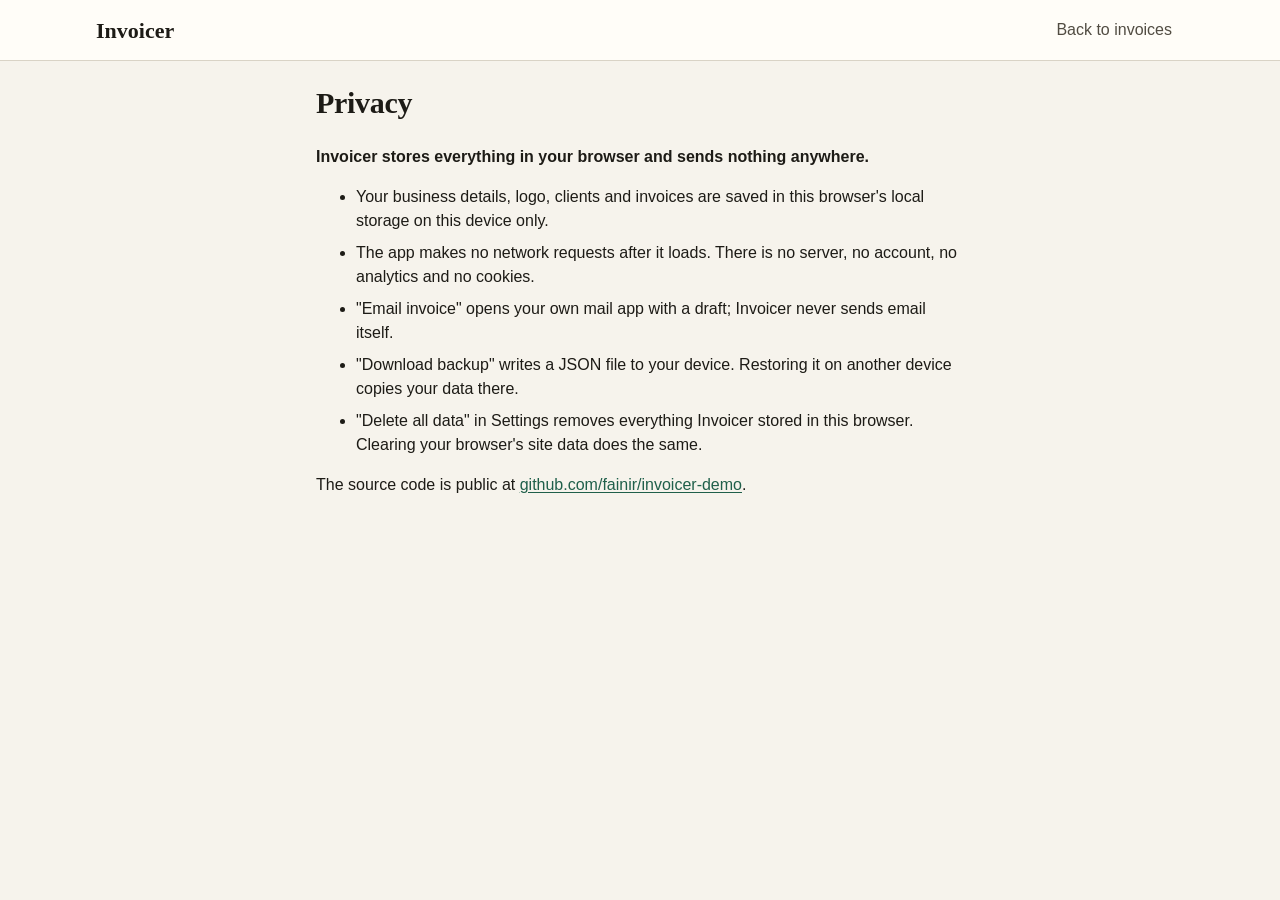
==== privacy.html @ 48e85daa "feat: Invoicer app - settings, invoice editor with live preview, PDF print, list with statuses, shar" ====
<!doctype html>
<html lang="en">
<head>
  <meta charset="utf-8">
  <meta name="viewport" content="width=device-width, initial-scale=1">
  <title>Privacy - Invoicer</title>
  <meta name="color-scheme" content="light">
  <link rel="stylesheet" href="css/styles.css">
</head>
<body>
  <header class="app-header">
    <div class="container app-header-inner">
      <a class="brand" href="./">Invoicer</a>
      <nav class="app-nav" aria-label="Main"><a href="./#/invoices">Back to invoices</a></nav>
    </div>
  </header>
  <main class="container page prose">
    <h1 class="page-title">Privacy</h1>
    <p><strong>Invoicer stores everything in your browser and sends nothing anywhere.</strong></p>
    <ul>
      <li>Your business details, logo, clients and invoices are saved in this browser's local storage on this device only.</li>
      <li>The app makes no network requests after it loads. There is no server, no account, no analytics and no cookies.</li>
      <li>"Email invoice" opens your own mail app with a draft; Invoicer never sends email itself.</li>
      <li>"Download backup" writes a JSON file to your device. Restoring it on another device copies your data there.</li>
      <li>"Delete all data" in Settings removes everything Invoicer stored in this browser. Clearing your browser's site data does the same.</li>
    </ul>
    <p>The source code is public at <a href="https://github.com/fainir/invoicer-demo">github.com/fainir/invoicer-demo</a>.</p>
  </main>
</body>
</html>
---- css/styles.css ----
/* Invoicer - "paper ledger" look. Warm paper, ink text, one green accent. No web fonts (the app makes no network calls). */

:root {
  --paper: #f6f3ec;
  --paper-2: #fffdf8;
  --paper-3: #ece7db;
  --ink: #1d1b16;
  --ink-2: #514c42;
  --ink-3: #6b655a;
  --line: #d9d3c6;
  --line-strong: #b9b1a1;
  --accent: #1f5f4a;
  --accent-ink: #163f33;
  --accent-soft: #e2efe8;
  --danger: #a9321f;
  --danger-soft: #f8e4e0;
  --warn-soft: #fbe9c8;
  --warn-ink: #6b4a05;
  --sent-soft: #e4ebf5;
  --sent-ink: #2b4a7a;
  --paid-ink: #1f5f4a;
  --radius: 6px;
  --font-display: "Iowan Old Style", "Palatino Linotype", Palatino, "Book Antiqua", Georgia, "Times New Roman", serif;
  --font-ui: -apple-system, BlinkMacSystemFont, "Segoe UI", "Helvetica Neue", Arial, sans-serif;
  --space-1: 4px; --space-2: 8px; --space-3: 12px; --space-4: 16px; --space-6: 24px; --space-8: 32px; --space-12: 48px; --space-16: 64px;
  --shadow: 0 1px 2px rgba(29, 27, 22, 0.06), 0 8px 24px rgba(29, 27, 22, 0.06);
  --control-h: 44px;
}

*, *::before, *::after { box-sizing: border-box; }
[hidden] { display: none !important; }
html { -webkit-text-size-adjust: 100%; }
body {
  margin: 0;
  background: var(--paper);
  color: var(--ink);
  font-family: var(--font-ui);
  font-size: 16px;
  line-height: 1.5;
  font-variant-numeric: tabular-nums;
  min-height: 100vh;
  display: flex;
  flex-direction: column;
}
h1, h2, h3 { font-family: var(--font-display); font-weight: 600; line-height: 1.2; margin: 0; letter-spacing: -0.01em; }
h1 { font-size: 30px; }
h2 { font-size: 22px; }
h3 { font-size: 17px; }
p { margin: 0; }
a { color: var(--accent); text-underline-offset: 2px; }
a:hover { color: var(--accent-ink); }
img { max-width: 100%; height: auto; }
.muted { color: var(--ink-2); }
.sr-only { position: absolute; width: 1px; height: 1px; padding: 0; margin: -1px; overflow: hidden; clip: rect(0, 0, 0, 0); white-space: nowrap; border: 0; }

:focus-visible { outline: 3px solid var(--accent); outline-offset: 2px; }
.page-title:focus, #main:focus { outline: none; }

.skip-link { position: absolute; left: var(--space-4); top: -60px; background: var(--ink); color: var(--paper-2); padding: var(--space-2) var(--space-3); border-radius: var(--radius); z-index: 100; }
.skip-link:focus { top: var(--space-2); }

.container { width: 100%; max-width: 1120px; margin: 0 auto; padding-left: var(--space-4); padding-right: var(--space-4); }

/* Header */
.app-header { background: var(--paper-2); border-bottom: 1px solid var(--line); }
.app-header-inner { display: flex; align-items: center; justify-content: space-between; gap: var(--space-3); min-height: 60px; padding-top: var(--space-2); padding-bottom: var(--space-2); }
.brand { display: inline-flex; align-items: center; gap: var(--space-2); font-family: var(--font-display); font-size: 22px; font-weight: 600; color: var(--ink); text-decoration: none; }
.brand-mark { flex: none; border-radius: 6px; }
.app-nav { display: flex; align-items: center; gap: var(--space-1); }
.app-nav a:not(.btn) { color: var(--ink-2); text-decoration: none; padding: var(--space-2) var(--space-3); border-radius: var(--radius); min-height: var(--control-h); display: inline-flex; align-items: center; }
.app-nav a:not(.btn):hover { color: var(--ink); background: var(--paper-3); }
.app-nav a[aria-current="page"]:not(.btn) { color: var(--ink); font-weight: 600; box-shadow: inset 0 -2px 0 var(--accent); border-radius: 0; }
.btn-nav { margin-left: var(--space-2); white-space: nowrap; }
@media (max-width: 439px) {
  .brand span { position: absolute; width: 1px; height: 1px; overflow: hidden; clip: rect(0, 0, 0, 0); }
  .app-nav a:not(.btn) { padding: var(--space-2); }
  .btn-nav { padding-left: 12px; padding-right: 12px; }
}

/* Footer */
.app-footer { margin-top: auto; border-top: 1px solid var(--line); padding: var(--space-6) 0; color: var(--ink-2); font-size: 14px; }

/* Buttons */
.btn {
  display: inline-flex; align-items: center; justify-content: center; gap: var(--space-2);
  min-height: var(--control-h); padding: 10px 18px; border-radius: var(--radius);
  font: inherit; font-weight: 600; text-decoration: none; cursor: pointer; line-height: 1.2;
  border: 1px solid transparent; transition: background-color 120ms ease-out, color 120ms ease-out, transform 100ms ease-out;
  -webkit-tap-highlight-color: transparent;
}
.btn:active { transform: translateY(1px); }
.btn[disabled], .btn:disabled { opacity: 0.5; cursor: not-allowed; transform: none; }
.btn-primary { background: var(--accent); color: #fff; border-color: var(--accent); }
.btn-primary:hover { background: var(--accent-ink); border-color: var(--accent-ink); color: #fff; }
.btn-secondary { background: var(--paper-2); color: var(--ink); border-color: var(--line-strong); }
.btn-secondary:hover { background: var(--paper-3); color: var(--ink); }
.btn-ghost { background: transparent; color: var(--accent); }
.btn-ghost:hover { background: var(--accent-soft); color: var(--accent-ink); }
.btn-danger { background: var(--paper-2); color: var(--danger); border-color: var(--line-strong); }
.btn-danger:hover { background: var(--danger-soft); color: var(--danger); }
.btn-danger-solid { background: var(--danger); color: #fff; border-color: var(--danger); }
.btn-danger-solid:hover { background: #8a2718; color: #fff; }
.btn-small { min-height: 40px; padding: 8px 14px; font-size: 15px; }
.btn-icon { width: var(--control-h); height: var(--control-h); padding: 0; background: transparent; color: var(--ink-2); border-color: transparent; }
.btn-icon:hover { background: var(--danger-soft); color: var(--danger); }

/* Page layout */
.page { padding-top: var(--space-6); padding-bottom: var(--space-12); }
.page-narrow { max-width: 680px; }
.page-head { display: flex; flex-wrap: wrap; align-items: flex-start; justify-content: space-between; gap: var(--space-3); margin-bottom: var(--space-6); }
.page-head .btn { flex: none; }
.actions { display: flex; flex-wrap: wrap; gap: var(--space-3); align-items: center; }

.notice { display: flex; flex-wrap: wrap; align-items: center; justify-content: space-between; gap: var(--space-3); background: var(--warn-soft); color: var(--warn-ink); border-radius: var(--radius); padding: var(--space-3) var(--space-4); margin-bottom: var(--space-4); }
.notice a:not(.btn) { color: inherit; }
.banner { display: flex; flex-wrap: wrap; align-items: center; justify-content: space-between; gap: var(--space-3); background: var(--danger-soft); color: var(--danger); border: 1px solid #e3b7ae; border-radius: var(--radius); padding: var(--space-3) var(--space-4); margin-top: var(--space-4); }
.banner .btn-ghost { color: var(--danger); }
.banner .btn-ghost:hover { background: rgba(169, 50, 31, 0.08); color: var(--danger); }

.empty { text-align: center; padding: var(--space-12) var(--space-4); background: var(--paper-2); border: 1px dashed var(--line-strong); border-radius: var(--radius); display: flex; flex-direction: column; align-items: center; gap: var(--space-4); }
.empty p { max-width: 44ch; }
.empty-inline { padding: var(--space-8) var(--space-4); }

/* Forms */
fieldset { border: 0; padding: 0; margin: 0 0 var(--space-8); min-width: 0; }
legend { font-family: var(--font-display); font-size: 20px; font-weight: 600; padding: 0; margin-bottom: var(--space-4); }
.field { display: flex; flex-direction: column; gap: var(--space-1); margin-bottom: var(--space-4); min-width: 0; }
.field label, .item-label { font-size: 14px; font-weight: 600; color: var(--ink-2); }
.req { color: var(--danger); }
.hint { font-size: 14px; color: var(--ink-3); }
input, select, textarea {
  font: inherit; color: var(--ink); background: var(--paper-2);
  border: 1px solid var(--line-strong); border-radius: var(--radius);
  min-height: var(--control-h); padding: 10px 12px; width: 100%;
}
textarea { resize: vertical; line-height: 1.4; }
select { appearance: none; -webkit-appearance: none; padding-right: 36px; background-image: url("data:image/svg+xml,%3Csvg xmlns='http://www.w3.org/2000/svg' width='14' height='14' viewBox='0 0 16 16'%3E%3Cpath d='M3 6l5 5 5-5' fill='none' stroke='%23514c42' stroke-width='2' stroke-linecap='round'/%3E%3C/svg%3E"); background-repeat: no-repeat; background-position: right 12px center; }
input::placeholder, textarea::placeholder { color: #8a8375; }
input:hover, select:hover, textarea:hover { border-color: var(--ink-3); }
input[aria-invalid="true"], select[aria-invalid="true"], textarea[aria-invalid="true"] { border-color: var(--danger); box-shadow: inset 0 0 0 1px var(--danger); }
input[type="file"] { padding: 8px; background: transparent; border-style: dashed; }
input[type="file"]::file-selector-button { font: inherit; font-weight: 600; color: var(--ink); background: var(--paper-2); border: 1px solid var(--line-strong); border-radius: var(--radius); padding: 6px 12px; margin-right: var(--space-3); cursor: pointer; }
input[type="date"] { min-width: 0; }
.field-error { color: var(--danger); font-size: 14px; }
.form-error { color: var(--danger); font-weight: 600; margin-bottom: var(--space-4); padding: var(--space-3) var(--space-4); background: var(--danger-soft); border-radius: var(--radius); }
.field-row { display: grid; grid-template-columns: 1fr; gap: 0 var(--space-4); }
@media (min-width: 560px) { .field-row { grid-template-columns: repeat(auto-fit, minmax(160px, 1fr)); } }

/* Invoice list */
.list-tools { display: flex; flex-wrap: wrap; align-items: end; justify-content: space-between; gap: var(--space-3) var(--space-4); margin-bottom: var(--space-4); }
.search-field { flex: 1 1 260px; max-width: 420px; margin-bottom: 0; }
.list-summary { font-size: 15px; }
.invoice-list { list-style: none; margin: 0; padding: 0; display: flex; flex-direction: column; gap: var(--space-3); }
.invoice-row {
  display: grid; gap: var(--space-2) var(--space-4); align-items: center;
  grid-template-columns: 1fr auto;
  grid-template-areas: "main total" "meta status" "actions actions";
  background: var(--paper-2); border: 1px solid var(--line); border-left: 4px solid var(--line-strong); border-radius: var(--radius);
  padding: var(--space-4);
}
.invoice-row.status-sent { border-left-color: var(--sent-ink); }
.invoice-row.status-paid { border-left-color: var(--paid-ink); }
.row-main { grid-area: main; display: flex; flex-direction: column; min-width: 0; }
.row-number { font-weight: 700; font-family: var(--font-display); font-size: 18px; color: var(--ink); text-decoration: none; }
.row-number:hover { color: var(--accent); text-decoration: underline; }
.row-client { color: var(--ink-2); overflow: hidden; text-overflow: ellipsis; white-space: nowrap; }
.row-meta { grid-area: meta; display: flex; align-items: center; gap: var(--space-2); color: var(--ink-2); font-size: 14px; }
.row-total { grid-area: total; font-weight: 700; font-size: 18px; text-align: right; }
.row-status { grid-area: status; justify-self: end; }
.row-actions { grid-area: actions; display: flex; flex-wrap: wrap; gap: var(--space-2); padding-top: var(--space-2); border-top: 1px solid var(--line); }
.row-actions .btn { flex: 1 1 auto; }
.status-select { width: auto; min-width: 110px; min-height: 40px; padding: 6px 32px 6px 12px; font-size: 15px; font-weight: 600; }
.status-select.status-draft { background-color: var(--paper-3); }
.status-select.status-sent { background-color: var(--sent-soft); color: var(--sent-ink); }
.status-select.status-paid { background-color: var(--accent-soft); color: var(--paid-ink); }
.badge { display: inline-block; font-size: 12px; font-weight: 700; text-transform: uppercase; letter-spacing: 0.04em; padding: 2px 8px; border-radius: 999px; }
.badge-overdue { background: var(--danger-soft); color: var(--danger); }
@media (min-width: 820px) {
  .invoice-row { grid-template-columns: minmax(0, 2fr) minmax(0, 1.4fr) auto auto auto; grid-template-areas: "main meta total status actions"; }
  .row-actions { padding-top: 0; border-top: 0; }
  .row-actions .btn { flex: none; }
}

/* Editor */
.editor { display: grid; grid-template-columns: minmax(0, 1fr); gap: var(--space-8); }
.editor-form { min-width: 0; }
.editor-preview { min-width: 0; }
.preview-title { margin-bottom: var(--space-3); }
.editor-actions { padding-top: var(--space-4); border-top: 1px solid var(--line); }
.editor-bar { display: none; }
@media (max-width: 899px) {
  .editor { padding-bottom: 72px; }
  .editor-bar {
    position: fixed; left: 0; right: 0; bottom: 0; z-index: 20;
    display: flex; align-items: center; gap: var(--space-3);
    background: var(--paper-2); border-top: 1px solid var(--line);
    padding: var(--space-2) var(--space-4) calc(var(--space-2) + env(safe-area-inset-bottom, 0px));
    box-shadow: 0 -4px 16px rgba(29, 27, 22, 0.08);
  }
  .editor-bar-total { flex: 1; font-size: 15px; }
  .editor-bar-total strong { font-size: 18px; }
}
@media (min-width: 900px) {
  .editor { grid-template-columns: minmax(0, 3fr) minmax(0, 2fr); align-items: start; }
  .editor-preview { position: sticky; top: var(--space-4); }
}

/* Line items */
.items-head { display: none; }
.item-row { display: grid; grid-template-columns: 1fr 1fr; grid-template-areas: "desc desc" "qty price" "total remove"; gap: var(--space-2) var(--space-3); padding: var(--space-3); margin-bottom: var(--space-3); background: var(--paper-2); border: 1px solid var(--line); border-radius: var(--radius); align-items: start; }
.item-row .field { margin-bottom: 0; }
.item-desc { grid-area: desc; }
.item-qty { grid-area: qty; }
.item-price { grid-area: price; }
.item-total { grid-area: total; display: flex; flex-direction: column; gap: var(--space-1); }
.item-total output { font-weight: 600; min-height: var(--control-h); display: flex; align-items: center; }
.btn-remove { grid-area: remove; justify-self: end; align-self: end; }
@media (min-width: 640px) {
  .items-head { display: grid; grid-template-columns: minmax(0, 1fr) 72px 110px 104px var(--control-h); gap: var(--space-3); font-size: 14px; font-weight: 600; color: var(--ink-2); padding: 0 var(--space-3) var(--space-2); }
  .items-head span:nth-child(4) { text-align: right; }
  .item-row { grid-template-columns: minmax(0, 1fr) 72px 110px 104px var(--control-h); grid-template-areas: "desc qty price total remove"; padding: var(--space-2) var(--space-3); margin-bottom: var(--space-2); }
  .item-row .item-label { position: absolute; width: 1px; height: 1px; padding: 0; margin: -1px; overflow: hidden; clip: rect(0, 0, 0, 0); white-space: nowrap; border: 0; }
  .item-total output { justify-content: flex-end; }
  .btn-remove { align-self: start; }
}
#items-error { margin-bottom: var(--space-3); }

/* Invoice document (preview and print) */
.invoice-doc {
  background: #fff; color: #1d1b16; border: 1px solid var(--line); border-radius: var(--radius); box-shadow: var(--shadow);
  padding: var(--space-6); font-size: 14px; line-height: 1.45;
}
.doc-head { display: flex; flex-wrap: wrap; justify-content: space-between; gap: var(--space-4); padding-bottom: var(--space-4); border-bottom: 2px solid #1d1b16; margin-bottom: var(--space-6); }
.doc-from { min-width: 0; flex: 1 1 200px; }
.doc-logo { display: block; max-height: 64px; width: auto; max-width: 180px; margin-bottom: var(--space-3); }
.doc-title { text-align: right; flex: 0 1 auto; }
.doc-h { font-family: var(--font-display); font-size: 30px; font-weight: 600; letter-spacing: 0.04em; text-transform: uppercase; margin-bottom: var(--space-2); }
.doc-meta { margin: 0; display: grid; gap: 2px; }
.doc-meta div { display: flex; justify-content: flex-end; gap: var(--space-3); }
.doc-meta dt { color: var(--ink-2); }
.doc-meta dd { margin: 0; font-weight: 600; min-width: 92px; text-align: left; }
.doc-billto { margin-bottom: var(--space-6); }
.doc-billto h3, .doc-notes h3 { font-family: var(--font-ui); font-size: 11px; font-weight: 700; text-transform: uppercase; letter-spacing: 0.08em; color: var(--ink-2); margin-bottom: var(--space-1); }
.doc-items { width: 100%; border-collapse: collapse; margin-bottom: var(--space-4); }
.doc-items th, .doc-items td { padding: 8px 6px; text-align: left; vertical-align: top; border-bottom: 1px solid var(--line); }
.doc-items th { font-size: 11px; font-weight: 700; text-transform: uppercase; letter-spacing: 0.08em; color: var(--ink-2); border-bottom: 1px solid #1d1b16; }
.doc-items .num { text-align: right; white-space: nowrap; }
.doc-items td:first-child { word-break: break-word; }
.doc-empty { color: var(--ink-3); font-style: italic; }
.doc-totals { display: flex; justify-content: flex-end; margin-bottom: var(--space-6); }
.doc-totals dl { margin: 0; width: 100%; max-width: 280px; }
.doc-totals div { display: flex; justify-content: space-between; gap: var(--space-4); padding: 4px 0; }
.doc-totals dd { margin: 0; font-weight: 600; }
.doc-totals .grand { border-top: 2px solid #1d1b16; margin-top: 4px; padding-top: 8px; font-size: 17px; }
.doc-totals .grand dd { font-weight: 700; }
.doc-notes { margin-bottom: var(--space-6); }
.doc-foot { color: var(--ink-2); font-size: 13px; border-top: 1px solid var(--line); padding-top: var(--space-3); }
@media (max-width: 420px) {
  .invoice-doc { padding: var(--space-4); }
  .doc-title { text-align: left; }
  .doc-meta div { justify-content: flex-start; }
}

/* Settings */
.logo-field { display: flex; flex-wrap: wrap; gap: var(--space-4); align-items: flex-start; }
.logo-preview { width: 120px; height: 120px; flex: none; display: flex; align-items: center; justify-content: center; background: var(--paper-2); border: 1px solid var(--line); border-radius: var(--radius); overflow: hidden; }
.logo-preview img { max-width: 100%; max-height: 100%; object-fit: contain; }
.logo-field .field { flex: 1 1 240px; }
.data-section { margin-top: var(--space-12); padding-top: var(--space-8); border-top: 1px solid var(--line); display: flex; flex-direction: column; gap: var(--space-4); }
.field-inline { margin-bottom: 0; flex: 1 1 260px; }

/* Toast */
.toast {
  position: fixed; left: 50%; bottom: var(--space-6); transform: translateX(-50%); z-index: 50;
  display: flex; align-items: center; gap: var(--space-3);
  background: var(--ink); color: var(--paper-2); padding: var(--space-3) var(--space-3) var(--space-3) var(--space-4);
  border-radius: var(--radius); box-shadow: var(--shadow); max-width: calc(100% - 32px); width: max-content;
  animation: toast-in 200ms ease-out;
}
@media (max-width: 899px) { .toast { bottom: 84px; } }
.toast-msg { font-size: 15px; }
.btn-toast { background: var(--paper-2); color: var(--ink); border-color: var(--paper-2); min-height: 36px; padding: 6px 12px; }
.btn-toast:hover { background: var(--paper-3); color: var(--ink); }
.toast-close { background: transparent; border: 0; color: var(--paper-2); font-size: 22px; line-height: 1; width: 36px; height: 36px; border-radius: var(--radius); cursor: pointer; }
.toast-close:hover { background: rgba(255, 255, 255, 0.12); }
.toast :focus-visible { outline-color: var(--paper-2); }
@keyframes toast-in { from { opacity: 0; transform: translate(-50%, 8px); } to { opacity: 1; transform: translate(-50%, 0); } }

/* Dialog */
.dialog { border: 0; border-radius: var(--radius); padding: var(--space-6); max-width: min(440px, calc(100% - 32px)); background: var(--paper-2); color: var(--ink); box-shadow: var(--shadow); }
.dialog::backdrop { background: rgba(29, 27, 22, 0.5); }
.dialog h2 { margin-bottom: var(--space-3); }
.dialog p { margin-bottom: var(--space-6); }
.dialog .actions { justify-content: flex-end; }

/* Prose pages */
.prose { max-width: 680px; }
.prose h1 { margin-bottom: var(--space-6); }
.prose p, .prose ul { margin-bottom: var(--space-4); }
.prose li { margin-bottom: var(--space-2); }

@media (prefers-reduced-motion: reduce) {
  *, *::before, *::after { animation-duration: 0.01ms !important; transition-duration: 0.01ms !important; }
}
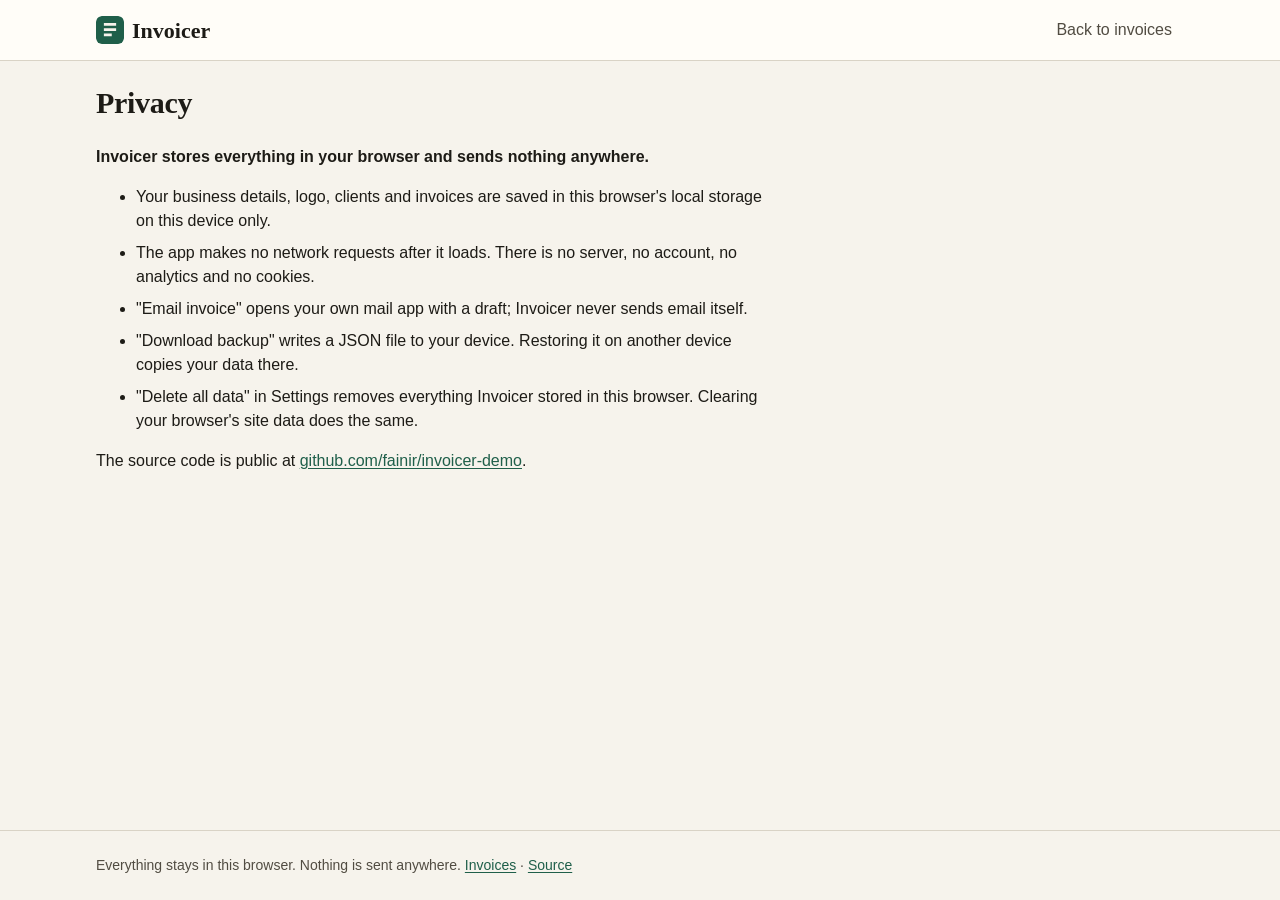
==== commit 524f5abf: "fix: UX review pass - 44px targets, contrast, mobile preview button, nav current page, no footer jum" ====
--- a/privacy.html
+++ b/privacy.html
@@ -2,19 +2,25 @@
 <html lang="en">
 <head>
   <meta charset="utf-8">
-  <meta name="viewport" content="width=device-width, initial-scale=1">
+  <meta name="viewport" content="width=device-width, initial-scale=1, viewport-fit=cover">
   <title>Privacy - Invoicer</title>
   <meta name="color-scheme" content="light">
+  <meta name="theme-color" content="#1f5f4a">
+  <link rel="icon" href="data:image/svg+xml,%3Csvg xmlns='http://www.w3.org/2000/svg' viewBox='0 0 32 32'%3E%3Crect width='32' height='32' rx='6' fill='%231f5f4a'/%3E%3Cpath d='M9 8h14v3H9zm0 6h14v3H9zm0 6h9v3H9z' fill='%23f6f3ec'/%3E%3C/svg%3E">
   <link rel="stylesheet" href="css/styles.css">
 </head>
 <body>
   <header class="app-header">
     <div class="container app-header-inner">
-      <a class="brand" href="./">Invoicer</a>
+      <a class="brand" href="./" aria-label="Invoicer home">
+        <svg class="brand-mark" width="28" height="28" viewBox="0 0 32 32" aria-hidden="true" focusable="false"><rect width="32" height="32" rx="6" fill="#1f5f4a"/><path d="M9 8h14v3H9zm0 6h14v3H9zm0 6h9v3H9z" fill="#f6f3ec"/></svg>
+        <span>Invoicer</span>
+      </a>
       <nav class="app-nav" aria-label="Main"><a href="./#/invoices">Back to invoices</a></nav>
     </div>
   </header>
-  <main class="container page prose">
+  <main id="main" class="container">
+    <div class="page prose">
     <h1 class="page-title">Privacy</h1>
     <p><strong>Invoicer stores everything in your browser and sends nothing anywhere.</strong></p>
     <ul>
@@ -25,6 +31,12 @@
       <li>"Delete all data" in Settings removes everything Invoicer stored in this browser. Clearing your browser's site data does the same.</li>
     </ul>
     <p>The source code is public at <a href="https://github.com/fainir/invoicer-demo">github.com/fainir/invoicer-demo</a>.</p>
+    </div>
   </main>
+  <footer class="app-footer">
+    <div class="container">
+      <p>Everything stays in this browser. Nothing is sent anywhere. <a href="./#/invoices">Invoices</a> · <a href="https://github.com/fainir/invoicer-demo">Source</a></p>
+    </div>
+  </footer>
 </body>
 </html>
--- a/css/styles.css
+++ b/css/styles.css
@@ -54,9 +54,10 @@
 .sr-only { position: absolute; width: 1px; height: 1px; padding: 0; margin: -1px; overflow: hidden; clip: rect(0, 0, 0, 0); white-space: nowrap; border: 0; }
 
 :focus-visible { outline: 3px solid var(--accent); outline-offset: 2px; }
-.page-title:focus, #main:focus { outline: none; }
-
-.skip-link { position: absolute; left: var(--space-4); top: -60px; background: var(--ink); color: var(--paper-2); padding: var(--space-2) var(--space-3); border-radius: var(--radius); z-index: 100; }
+.page-title:focus, .preview-title:focus, #main:focus { outline: none; }
+@media (prefers-reduced-motion: no-preference) { html { scroll-behavior: smooth; } }
+
+.skip-link { position: absolute; left: var(--space-4); top: -60px; background: var(--ink); color: var(--paper-2); padding: var(--space-3) var(--space-4); border-radius: var(--radius); z-index: 100; }
 .skip-link:focus { top: var(--space-2); }
 
 .container { width: 100%; max-width: 1120px; margin: 0 auto; padding-left: var(--space-4); padding-right: var(--space-4); }
@@ -64,20 +65,23 @@
 /* Header */
 .app-header { background: var(--paper-2); border-bottom: 1px solid var(--line); }
 .app-header-inner { display: flex; align-items: center; justify-content: space-between; gap: var(--space-3); min-height: 60px; padding-top: var(--space-2); padding-bottom: var(--space-2); }
-.brand { display: inline-flex; align-items: center; gap: var(--space-2); font-family: var(--font-display); font-size: 22px; font-weight: 600; color: var(--ink); text-decoration: none; }
+.brand { display: inline-flex; align-items: center; gap: var(--space-2); min-height: var(--control-h); font-family: var(--font-display); font-size: 22px; font-weight: 600; color: var(--ink); text-decoration: none; }
 .brand-mark { flex: none; border-radius: 6px; }
 .app-nav { display: flex; align-items: center; gap: var(--space-1); }
 .app-nav a:not(.btn) { color: var(--ink-2); text-decoration: none; padding: var(--space-2) var(--space-3); border-radius: var(--radius); min-height: var(--control-h); display: inline-flex; align-items: center; }
 .app-nav a:not(.btn):hover { color: var(--ink); background: var(--paper-3); }
 .app-nav a[aria-current="page"]:not(.btn) { color: var(--ink); font-weight: 600; box-shadow: inset 0 -2px 0 var(--accent); border-radius: 0; }
 .btn-nav { margin-left: var(--space-2); white-space: nowrap; }
+.btn-nav[aria-current="page"] { background: var(--accent-ink); border-color: var(--accent-ink); box-shadow: inset 0 -3px 0 var(--paper-2); }
 @media (max-width: 439px) {
   .brand span { position: absolute; width: 1px; height: 1px; overflow: hidden; clip: rect(0, 0, 0, 0); }
+  .brand { min-width: var(--control-h); justify-content: center; }
   .app-nav a:not(.btn) { padding: var(--space-2); }
   .btn-nav { padding-left: 12px; padding-right: 12px; }
 }
 
-/* Footer */
+/* Footer (hidden until the app has rendered, so it does not jump when the view fills in) */
+.loading .app-footer { display: none; }
 .app-footer { margin-top: auto; border-top: 1px solid var(--line); padding: var(--space-6) 0; color: var(--ink-2); font-size: 14px; }
 
 /* Buttons */
@@ -100,7 +104,7 @@
 .btn-danger:hover { background: var(--danger-soft); color: var(--danger); }
 .btn-danger-solid { background: var(--danger); color: #fff; border-color: var(--danger); }
 .btn-danger-solid:hover { background: #8a2718; color: #fff; }
-.btn-small { min-height: 40px; padding: 8px 14px; font-size: 15px; }
+.btn-small { padding: 8px 14px; font-size: 15px; }
 .btn-icon { width: var(--control-h); height: var(--control-h); padding: 0; background: transparent; color: var(--ink-2); border-color: transparent; }
 .btn-icon:hover { background: var(--danger-soft); color: var(--danger); }
 
@@ -135,9 +139,10 @@
 }
 textarea { resize: vertical; line-height: 1.4; }
 select { appearance: none; -webkit-appearance: none; padding-right: 36px; background-image: url("data:image/svg+xml,%3Csvg xmlns='http://www.w3.org/2000/svg' width='14' height='14' viewBox='0 0 16 16'%3E%3Cpath d='M3 6l5 5 5-5' fill='none' stroke='%23514c42' stroke-width='2' stroke-linecap='round'/%3E%3C/svg%3E"); background-repeat: no-repeat; background-position: right 12px center; }
-input::placeholder, textarea::placeholder { color: #8a8375; }
+input::placeholder, textarea::placeholder { color: var(--ink-3); }
 input:hover, select:hover, textarea:hover { border-color: var(--ink-3); }
 input[aria-invalid="true"], select[aria-invalid="true"], textarea[aria-invalid="true"] { border-color: var(--danger); box-shadow: inset 0 0 0 1px var(--danger); }
+[aria-invalid="true"]:focus-visible { outline-color: var(--danger); }
 input[type="file"] { padding: 8px; background: transparent; border-style: dashed; }
 input[type="file"]::file-selector-button { font: inherit; font-weight: 600; color: var(--ink); background: var(--paper-2); border: 1px solid var(--line-strong); border-radius: var(--radius); padding: 6px 12px; margin-right: var(--space-3); cursor: pointer; }
 input[type="date"] { min-width: 0; }
@@ -164,12 +169,13 @@
 .row-number { font-weight: 700; font-family: var(--font-display); font-size: 18px; color: var(--ink); text-decoration: none; }
 .row-number:hover { color: var(--accent); text-decoration: underline; }
 .row-client { color: var(--ink-2); overflow: hidden; text-overflow: ellipsis; white-space: nowrap; }
-.row-meta { grid-area: meta; display: flex; align-items: center; gap: var(--space-2); color: var(--ink-2); font-size: 14px; }
+.row-meta { grid-area: meta; display: flex; flex-wrap: wrap; align-items: center; gap: var(--space-1) var(--space-2); color: var(--ink-2); font-size: 14px; }
+.row-due { white-space: nowrap; }
 .row-total { grid-area: total; font-weight: 700; font-size: 18px; text-align: right; }
 .row-status { grid-area: status; justify-self: end; }
 .row-actions { grid-area: actions; display: flex; flex-wrap: wrap; gap: var(--space-2); padding-top: var(--space-2); border-top: 1px solid var(--line); }
 .row-actions .btn { flex: 1 1 auto; }
-.status-select { width: auto; min-width: 110px; min-height: 40px; padding: 6px 32px 6px 12px; font-size: 15px; font-weight: 600; }
+.status-select { width: auto; min-width: 110px; padding: 6px 32px 6px 12px; font-size: 15px; font-weight: 600; }
 .status-select.status-draft { background-color: var(--paper-3); }
 .status-select.status-sent { background-color: var(--sent-soft); color: var(--sent-ink); }
 .status-select.status-paid { background-color: var(--accent-soft); color: var(--paid-ink); }
@@ -184,6 +190,7 @@
 /* Editor */
 .editor { display: grid; grid-template-columns: minmax(0, 1fr); gap: var(--space-8); }
 .editor-form { min-width: 0; }
+.editor-form .page-head { flex-direction: column; gap: var(--space-1); }
 .editor-preview { min-width: 0; }
 .preview-title { margin-bottom: var(--space-3); }
 .editor-actions { padding-top: var(--space-4); border-top: 1px solid var(--line); }
@@ -199,6 +206,7 @@
   }
   .editor-bar-total { flex: 1; font-size: 15px; }
   .editor-bar-total strong { font-size: 18px; }
+  body:has(.editor-bar) .app-footer { padding-bottom: calc(var(--space-6) + 64px); }
 }
 @media (min-width: 900px) {
   .editor { grid-template-columns: minmax(0, 3fr) minmax(0, 2fr); align-items: start; }
@@ -266,22 +274,24 @@
 .logo-preview { width: 120px; height: 120px; flex: none; display: flex; align-items: center; justify-content: center; background: var(--paper-2); border: 1px solid var(--line); border-radius: var(--radius); overflow: hidden; }
 .logo-preview img { max-width: 100%; max-height: 100%; object-fit: contain; }
 .logo-field .field { flex: 1 1 240px; }
+.logo-field .field .btn { align-self: flex-start; }
 .data-section { margin-top: var(--space-12); padding-top: var(--space-8); border-top: 1px solid var(--line); display: flex; flex-direction: column; gap: var(--space-4); }
+.data-section .actions { align-items: flex-end; }
 .field-inline { margin-bottom: 0; flex: 1 1 260px; }
 
 /* Toast */
 .toast {
   position: fixed; left: 50%; bottom: var(--space-6); transform: translateX(-50%); z-index: 50;
   display: flex; align-items: center; gap: var(--space-3);
-  background: var(--ink); color: var(--paper-2); padding: var(--space-3) var(--space-3) var(--space-3) var(--space-4);
+  background: var(--ink); color: var(--paper-2); padding: var(--space-2) var(--space-2) var(--space-2) var(--space-4);
   border-radius: var(--radius); box-shadow: var(--shadow); max-width: calc(100% - 32px); width: max-content;
   animation: toast-in 200ms ease-out;
 }
-@media (max-width: 899px) { .toast { bottom: 84px; } }
+@media (max-width: 899px) { .toast { bottom: 84px; } body:not(:has(.editor-bar)) .toast { bottom: var(--space-6); } }
 .toast-msg { font-size: 15px; }
-.btn-toast { background: var(--paper-2); color: var(--ink); border-color: var(--paper-2); min-height: 36px; padding: 6px 12px; }
+.btn-toast { background: var(--paper-2); color: var(--ink); border-color: var(--paper-2); padding: 6px 12px; }
 .btn-toast:hover { background: var(--paper-3); color: var(--ink); }
-.toast-close { background: transparent; border: 0; color: var(--paper-2); font-size: 22px; line-height: 1; width: 36px; height: 36px; border-radius: var(--radius); cursor: pointer; }
+.toast-close { background: transparent; border: 0; color: var(--paper-2); font-size: 22px; line-height: 1; width: var(--control-h); height: var(--control-h); border-radius: var(--radius); cursor: pointer; }
 .toast-close:hover { background: rgba(255, 255, 255, 0.12); }
 .toast :focus-visible { outline-color: var(--paper-2); }
 @keyframes toast-in { from { opacity: 0; transform: translate(-50%, 8px); } to { opacity: 1; transform: translate(-50%, 0); } }
